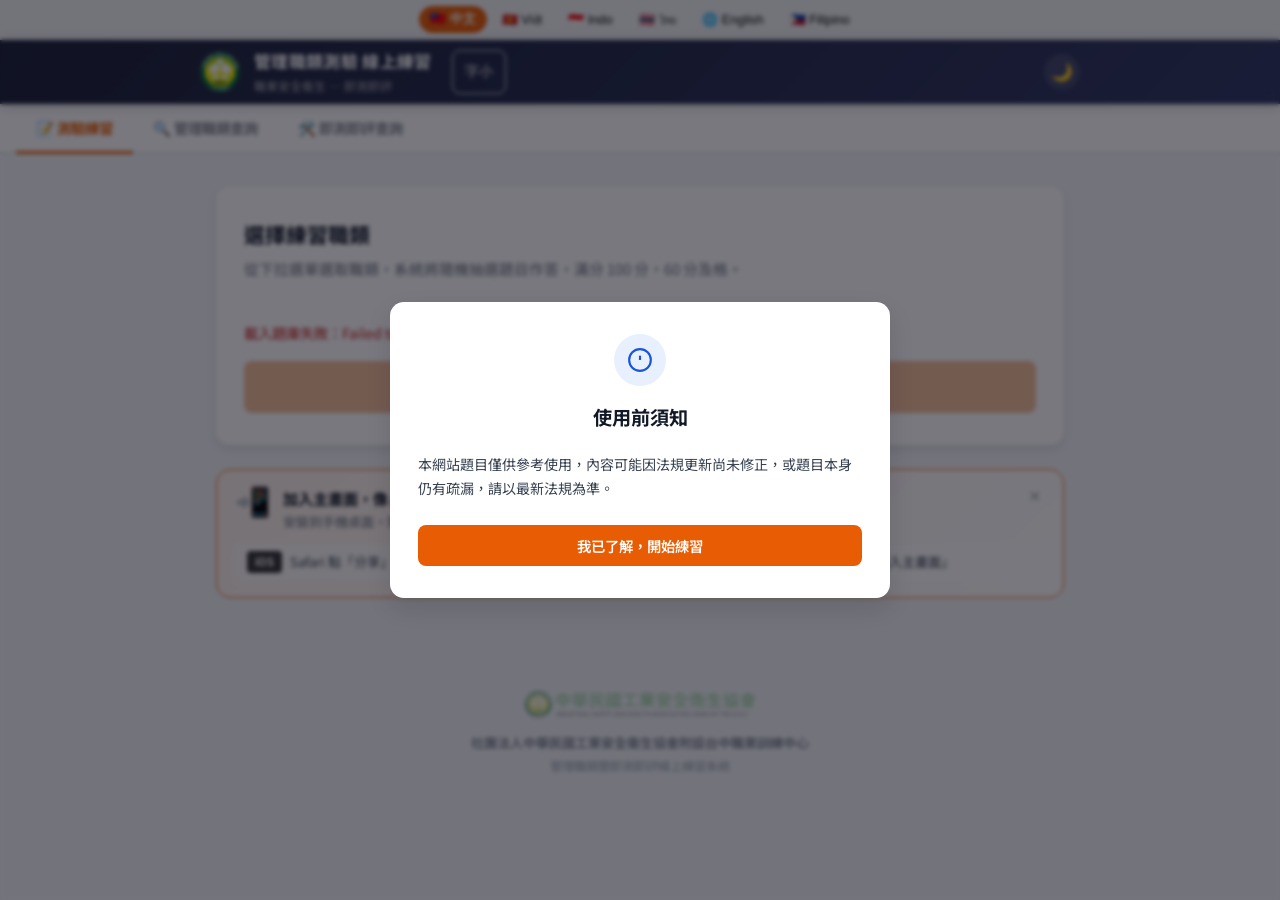
==== index.html @ 5018b112 "fix(前端): 放寬冷快取職類載入逾時" ====
<!DOCTYPE html>
<html lang="zh-TW">

<head>
  <meta charset="UTF-8" />
  <meta name="viewport" content="width=device-width, initial-scale=1.0" />
  <title>管理職類暨即測即評電腦化測驗 線上練習</title>
  <meta name="description" content="職業安全衛生管理職類測驗線上練習系統，隨機抽題80題即測即評。免費使用，歡迎一同維護題庫品質。" />
  <meta property="og:title" content="管理職類測驗 線上練習" />
  <meta property="og:description" content="職業安全衛生管理職類測驗系統，隨機80題即測即評，支援急速模式、錯題複習、離線作答。" />
  <meta property="og:type" content="website" />
  <link rel="preconnect" href="https://fonts.googleapis.com" />
  <link href="https://fonts.googleapis.com/css2?family=Noto+Sans+TC:wght@400;500;600;700&display=swap"
    rel="stylesheet" />
  <link rel="stylesheet" href="css/style.css?v=20260922c" />
  <link rel="manifest" href="manifest.json" />
  <meta name="theme-color" content="#1e293b" />
  <link rel="icon" type="image/png" sizes="192x192" href="icons/icon-192.png" />
  <link rel="apple-touch-icon" href="icons/icon-192.png" />
  <script>
    // 全站錯誤邊界：靜態載入失敗或 JS 例外時，顯示友善訊息而非空白頁
    window.addEventListener('error', function (ev) {
      if (ev.target && ev.target !== window) return; // 過濾單一資源載入錯誤
      if (document.getElementById('__global_err_banner')) return; // 避免重複
      var div = document.createElement('div');
      div.id = '__global_err_banner';
      div.style.cssText = 'position:fixed;bottom:16px;left:50%;transform:translateX(-50%);' +
        'background:#fef3c7;border:1px solid #fcd34d;color:#92400e;padding:10px 16px;' +
        'border-radius:8px;font-size:0.88rem;box-shadow:0 4px 12px rgba(0,0,0,0.1);z-index:99999;max-width:90vw';
      div.textContent = '⚠️ 系統發生錯誤，請重新整理頁面（Cmd+Shift+R）。';
      var close = document.createElement('button');
      close.textContent = '✕';
      close.style.cssText = 'margin-left:12px;background:transparent;border:0;color:#92400e;cursor:pointer;font-size:1.1rem';
      close.onclick = function () { div.remove(); };
      div.appendChild(close);
      document.body && document.body.appendChild(div);
    });
  </script>
</head>

<body>

  <!-- ===== 語言選擇列 ===== -->
  <div class="lang-bar">
    <button class="lang-btn active" data-lang="zh-TW" onclick="setLang('zh-TW')">🇹🇼 中文</button>
    <button class="lang-btn" data-lang="vi" onclick="setLang('vi')">🇻🇳 Việt</button>
    <button class="lang-btn" data-lang="id" onclick="setLang('id')">🇮🇩 Indo</button>
    <button class="lang-btn" data-lang="th" onclick="setLang('th')">🇹🇭 ไทย</button>
    <button class="lang-btn" data-lang="en" onclick="setLang('en')">🌐 English</button>
    <button class="lang-btn" data-lang="fil" onclick="setLang('fil')">🇵🇭 Filipino</button>
  </div>

  <!-- ===== 進站須知 Modal ===== -->
  <div class="modal-backdrop open" id="notice-modal" role="dialog" aria-modal="true" aria-labelledby="notice-title">
    <div class="modal notice-modal">
      <div class="notice-icon">
        <svg viewBox="0 0 24 24" fill="none" stroke="currentColor" stroke-width="2">
          <circle cx="12" cy="12" r="10" />
          <line x1="12" y1="8" x2="12" y2="12" />
          <line x1="12" y1="16" x2="12.01" y2="16" />
        </svg>
      </div>
      <h2 id="notice-title" data-i18n="notice.title">使用前須知</h2>
      <div class="notice-body">
        <p data-i18n="notice.p1">本網站題目僅供參考使用，內容可能因法規更新尚未修正，或題目本身仍有疏漏，請以最新法規為準。</p>
      </div>
      <button class="btn btn-primary btn-fullwidth" id="notice-confirm" onclick="closeNotice()" data-i18n="notice.btn">我已了解，開始練習</button>
    </div>
  </div>

  <!-- ===== 測驗前須知 Modal ===== -->
  <div class="modal-backdrop" id="preexam-modal" role="dialog" aria-modal="true" aria-labelledby="preexam-title">
    <div class="modal preexam-modal">
      <div class="notice-icon warning">
        <svg viewBox="0 0 24 24" fill="none" stroke="currentColor" stroke-width="2">
          <path d="M10.29 3.86L1.82 18a2 2 0 001.71 3h16.94a2 2 0 001.71-3L13.71 3.86a2 2 0 00-3.42 0z" />
          <line x1="12" y1="9" x2="12" y2="13" />
          <line x1="12" y1="17" x2="12.01" y2="17" />
        </svg>
      </div>
      <h2 id="preexam-title" data-i18n="notice.title">測驗前須知</h2>
      <div class="notice-body">
        <p data-i18n="notice.p1">本網站題目僅供參考使用，內容可能因法規更新尚未修正，或題目本身仍有疏漏，請以最新法規為準。</p>
      </div>
      <div class="modal-actions">
        <button class="btn btn-outline" onclick="closePreExam()" data-i18n="preexam.cancel">取消</button>
        <button class="btn btn-primary" id="preexam-start" onclick="confirmStartExam()" data-i18n="preexam.start">開始測驗</button>
      </div>
    </div>
  </div>

  <header class="site-header">
    <div class="inner">
      <div class="header-logo-wrap">
        <img src="images/logo-header.png" alt="中華民國工業安全衛生協會" class="header-logo-img" />
      </div>
      <div>
        <h1 data-i18n="site.header">管理職類測驗 線上練習</h1>
        <p class="header-sub" data-i18n="site.subtitle">職業安全衛生 — 即測即評</p>
      </div>
      <button class="fontsize-btn" onclick="cycleFontSize()" title="字體大小">A</button>
      <button class="theme-toggle" onclick="toggleTheme()" title="切換深色模式" data-i18n="theme.dark">🌙</button>
    </div>
  </header>

  <!-- 導覽 Tab -->
  <nav class="nav-tabs">
    <a href="index.html" class="nav-tab active" data-i18n="nav.exam">📝 測驗練習</a>
    <a href="query.html" class="nav-tab" data-i18n="nav.query">🔍 管理職類查詢</a>
    <a href="exam-query.html" class="nav-tab" data-i18n="nav.examQuery">🛠️ 即測即評查詢</a>
  </nav>

  <main class="container">
    <div class="selector-card">
      <div class="selector-header">
        <h2 data-i18n="select.heading">選擇練習職類</h2>
        <p data-i18n="select.desc">從下拉選單選取職類，系統將隨機抽選題目作答，滿分 100 分，60 分及格。</p>
      </div>

      <div class="select-wrap" id="select-wrap">
        <div class="loading-inline">
          <div class="spinner-sm"></div>
          <span data-i18n="select.loading">載入職類中…</span>
        </div>
      </div>

      <button class="btn btn-primary btn-start" id="btn-start" disabled onclick="requestStartExam()">
        <svg viewBox="0 0 24 24" fill="none" stroke="currentColor" stroke-width="2.5" width="18" height="18">
          <polygon points="5 3 19 12 5 21 5 3" />
        </svg>
        <span data-i18n="select.start">開始測驗</span>
      </button>
    </div>


    <!-- PWA 安裝提示 -->
    <div class="pwa-install-guide" id="pwa-guide">
      <div class="pwa-guide-header">
        <span class="pwa-guide-icon">📲</span>
        <div>
          <strong data-i18n="pwa.title">加入主畫面，像 App 一樣使用</strong>
          <p data-i18n="pwa.desc">安裝到手機桌面，隨時開啟練習，支援離線作答。</p>
        </div>
        <button class="pwa-guide-close" onclick="closePwaGuide()" aria-label="close">&times;</button>
      </div>
      <div class="pwa-guide-steps">
        <div class="pwa-step ios-step">
          <span class="pwa-step-badge">iOS</span>
          <span data-i18n="pwa.ios">Safari 點「分享」→「加入主畫面」</span>
        </div>
        <div class="pwa-step android-step">
          <span class="pwa-step-badge android">Android</span>
          <span data-i18n="pwa.android">Chrome 點「⋮ 選單」→「加入主畫面」</span>
        </div>
      </div>
    </div>

    <!-- 歷史成績 -->
    <div id="history-section"></div>
  </main>

  <footer class="site-footer">
    <img src="images/logo.png" alt="ISHA" class="footer-logo-img" />
    <div class="footer-org" data-i18n="footer.org">社團法人中華民國工業安全衛生協會附設台中職業訓練中心</div>
    <div data-i18n="footer.system">管理職類暨即測即評線上練習系統</div>
  </footer>

  <div class="toast" id="toast"></div>

  <script src="js/config.js?v=20260922c"></script>
  <script src="js/i18n.js?v=20260922c"></script>
  <script src="js/utils.js?v=20260922c"></script>
  <script src="js/app.js?v=20260922c"></script>
  <script>
    if ('serviceWorker' in navigator) {
      navigator.serviceWorker.register('sw.js').catch(function() {});
    }
    // PWA 提示：已安裝或已關閉就隱藏
    function closePwaGuide() {
      document.getElementById('pwa-guide').classList.add('hidden');
      localStorage.setItem('pwa_guide_closed', '1');
    }
    (function() {
      var isStandalone = window.matchMedia('(display-mode: standalone)').matches || window.navigator.standalone;
      var closed = localStorage.getItem('pwa_guide_closed');
      if (isStandalone || closed) {
        var el = document.getElementById('pwa-guide');
        if (el) el.classList.add('hidden');
      }
    })();
  </script>
</body>

</html>
---- css/style.css ----
/* ===== 語言選擇列 ===== */
.lang-bar {
  display: flex;
  flex-wrap: wrap;
  justify-content: center;
  gap: 4px;
  padding: 6px 8px;
  background: var(--gray-100, #f3f4f6);
  border-bottom: 1px solid var(--gray-200, #e5e7eb);
  position: sticky;
  top: 0;
  z-index: 100;
}
.lang-btn {
  border: 1px solid transparent;
  background: none;
  padding: 4px 10px;
  border-radius: 16px;
  font-size: 0.8rem;
  cursor: pointer;
  transition: all 0.2s;
  white-space: nowrap;
}
.lang-btn:hover {
  background: var(--gray-200, #e5e7eb);
}
.lang-btn.active {
  background: var(--primary, #e85d04);
  color: #fff;
  border-color: var(--primary, #e85d04);
  font-weight: 600;
}
@media (max-width: 600px) {
  .lang-btn { padding: 4px 7px; font-size: 0.75rem; }
  .lang-bar { gap: 3px; padding: 4px 6px; }
}

/* ===== PWA 安裝提示 ===== */
.pwa-install-guide {
  background: linear-gradient(135deg, var(--primary-light) 0%, #fff 100%);
  border: 1.5px solid var(--primary);
  border-radius: var(--radius);
  padding: 16px 18px;
  margin-bottom: 20px;
}
[data-theme="dark"] .pwa-install-guide {
  background: linear-gradient(135deg, rgba(232,93,4,0.12) 0%, var(--card-bg) 100%);
}
.pwa-guide-header {
  display: flex;
  align-items: flex-start;
  gap: 12px;
}
.pwa-guide-icon {
  font-size: 1.8rem;
  flex-shrink: 0;
  line-height: 1;
}
.pwa-guide-header strong {
  font-size: 0.95rem;
  color: var(--gray-900);
  display: block;
  margin-bottom: 2px;
}
.pwa-guide-header p {
  font-size: 0.82rem;
  color: var(--gray-500);
  margin: 0;
  line-height: 1.4;
}
.pwa-guide-close {
  background: none;
  border: none;
  font-size: 1.3rem;
  color: var(--gray-400);
  cursor: pointer;
  padding: 0 4px;
  margin-left: auto;
  flex-shrink: 0;
  line-height: 1;
}
.pwa-guide-close:hover { color: var(--gray-600); }
.pwa-guide-steps {
  display: flex;
  gap: 10px;
  margin-top: 12px;
  flex-wrap: wrap;
}
.pwa-step {
  display: flex;
  align-items: center;
  gap: 8px;
  font-size: 0.82rem;
  color: var(--gray-700);
  background: rgba(255,255,255,0.7);
  border-radius: 8px;
  padding: 8px 12px;
  flex: 1;
  min-width: 200px;
}
[data-theme="dark"] .pwa-step {
  background: rgba(255,255,255,0.06);
  color: var(--gray-300);
}
.pwa-step-badge {
  background: #333;
  color: #fff;
  font-size: 0.7rem;
  font-weight: 700;
  padding: 2px 8px;
  border-radius: 4px;
  flex-shrink: 0;
}
.pwa-step-badge.android {
  background: #3ddc84;
  color: #000;
}
.pwa-install-guide.hidden { display: none; }
@media (max-width: 600px) {
  .pwa-guide-steps { flex-direction: column; }
  .pwa-step { min-width: 0; }
}

/* ===== 成績配比列 ===== */
.stats-ratio {
  text-align: center;
  font-size: 0.82rem;
  color: var(--gray-500);
  margin: 4px 0 8px;
  padding: 6px 12px;
  background: var(--gray-50);
  border-radius: 8px;
}
[data-theme="dark"] .stats-ratio { background: rgba(255,255,255,0.05); }

/* ===== 字體大小調整 ===== */
.fontsize-btn {
  background: none;
  border: 1px solid var(--gray-300);
  border-radius: 8px;
  padding: 8px 12px;
  min-height: 44px;
  font-size: 0.85rem;
  cursor: pointer;
  color: var(--gray-600);
  margin-left: 6px;
  white-space: nowrap;
  display: inline-flex;
  align-items: center;
}
.fontsize-btn:hover { background: var(--gray-100); }
[data-theme="dark"] .fontsize-btn { border-color: var(--gray-600); color: var(--gray-400); }
[data-theme="dark"] .fontsize-btn:hover { background: var(--gray-700); }

[data-fontsize="large"] .q-text { font-size: 1.15rem !important; }
[data-fontsize="large"] .option-btn { font-size: 1.05rem !important; }
[data-fontsize="large"] .option-label { min-width: 30px; width: 30px; height: 30px; }

[data-fontsize="xlarge"] .q-text { font-size: 1.3rem !important; }
[data-fontsize="xlarge"] .option-btn { font-size: 1.18rem !important; }
[data-fontsize="xlarge"] .option-label { min-width: 34px; width: 34px; height: 34px; font-size: 0.9rem; }

/* ===== 模擬考模式 ===== */
.option-btn.mock-selected {
  border-color: var(--accent);
  background: var(--accent-light);
}
.option-btn.mock-selected .option-label {
  background: var(--accent);
  color: #fff;
}
[data-theme="dark"] .option-btn.mock-selected {
  border-color: var(--accent);
  background: rgba(26, 86, 219, 0.15);
}

/* ===== 導覽 Tab ===== */
.nav-tabs { display: flex; gap: 0; background: var(--card-bg, #fff); border-bottom: 2px solid var(--gray-200, #e5e7eb); padding: 0 16px; }
.nav-tab { padding: 12px 20px; font-size: 0.9rem; font-weight: 500; color: var(--gray-500, #6b7280); text-decoration: none; border-bottom: 3px solid transparent; margin-bottom: -2px; transition: all 0.2s; }
.nav-tab:hover { color: var(--gray-900, #111827); }
.nav-tab.active { color: var(--primary, #e85d04); border-bottom-color: var(--primary, #e85d04); font-weight: 700; }
@media (max-width: 600px) { .nav-tab { padding: 10px 14px; font-size: 0.82rem; } }

/* ===== CSS 變數 ===== */
:root {
  --primary: #e85d04;
  --primary-dark: #c44d03;
  --primary-light: #fff3ed;
  --accent: #1a56db;
  --accent-dark: #1240ab;
  --accent-light: #e8f0fe;
  --success: #057a55;
  --success-light: #def7ec;
  --danger: #c81e1e;
  --danger-light: #fde8e8;
  --warning: #9f580a;
  --warning-light: #feecdc;
  --gray-50: #f9fafb;
  --gray-100: #f3f4f6;
  --gray-200: #e5e7eb;
  --gray-300: #d1d5db;
  --gray-400: #9ca3af;
  --gray-500: #6b7280;
  --gray-700: #374151;
  --gray-800: #1f2937;
  --gray-900: #111827;
  --bg: #f4f6f9;
  --card-bg: #fff;
  --header-bg: linear-gradient(135deg, #1a1f36 0%, #2d3561 100%);
  --radius: 14px;
  --radius-sm: 8px;
  --shadow: 0 1px 3px rgba(0, 0, 0, .08), 0 1px 2px rgba(0, 0, 0, .05);
  --shadow-md: 0 4px 12px rgba(0, 0, 0, .10);
  --shadow-lg: 0 10px 24px rgba(0, 0, 0, .12);
}

/* ===== 深色模式 ===== */
[data-theme="dark"] {
  --primary: #f4845f;
  --primary-dark: #e85d04;
  --primary-light: rgba(244, 132, 95, .12);
  --accent: #60a5fa;
  --accent-dark: #3b82f6;
  --accent-light: rgba(96, 165, 250, .12);
  --success: #34d399;
  --success-light: rgba(52, 211, 153, .12);
  --danger: #f87171;
  --danger-light: rgba(248, 113, 113, .12);
  --warning: #fbbf24;
  --warning-light: rgba(251, 191, 36, .12);
  --gray-50: #1e1e2e;
  --gray-100: #252536;
  --gray-200: #333348;
  --gray-300: #44445a;
  --gray-400: #6b6b80;
  --gray-500: #9ca3af;
  --gray-700: #d1d5db;
  --gray-800: #e5e7eb;
  --gray-900: #f3f4f6;
  --bg: #13131e;
  --card-bg: #1e1e2e;
  --header-bg: linear-gradient(135deg, #0f0f1a 0%, #1a1a30 100%);
  --shadow: 0 1px 3px rgba(0, 0, 0, .3);
  --shadow-md: 0 4px 12px rgba(0, 0, 0, .4);
  --shadow-lg: 0 10px 24px rgba(0, 0, 0, .5);
}

/* ===== Reset ===== */
*,
*::before,
*::after {
  box-sizing: border-box;
  margin: 0;
  padding: 0;
}

body {
  font-family: 'Noto Sans TC', -apple-system, BlinkMacSystemFont, sans-serif;
  background: var(--bg);
  color: var(--gray-900);
  line-height: 1.6;
  min-height: 100vh;
  transition: background-color .25s, color .25s;
}

a {
  color: inherit;
  text-decoration: none;
}

/* ===== Header ===== */
.site-header {
  background: var(--header-bg);
  color: #fff;
  padding: 0 24px;
  box-shadow: 0 2px 12px rgba(0, 0, 0, .2);
  position: sticky;
  top: 0;
  z-index: 100;
}

.site-header .inner {
  max-width: 880px;
  margin: 0 auto;
  display: flex;
  align-items: center;
  gap: 14px;
  height: 64px;
}

.header-logo-wrap {
  flex-shrink: 0;
}

.header-logo-img {
  height: 40px;
  width: 40px;
  object-fit: contain;
  display: block;
  border-radius: 50%;
  transition: transform .2s;
}

.header-logo-img:hover {
  transform: scale(1.08);
}

.header-logo-svg {
  width: 22px;
  height: 22px;
  stroke: var(--primary);
}

.site-header h1 {
  font-size: 1.05rem;
  font-weight: 700;
  letter-spacing: .02em;
}

.header-sub {
  font-size: .75rem;
  opacity: .6;
  margin-top: 1px;
}

/* ===== Footer ===== */
.site-footer {
  text-align: center;
  padding: 24px 16px 32px;
  font-size: .78rem;
  color: var(--gray-400);
  line-height: 1.6;
}

.site-footer .footer-org {
  font-size: .82rem;
  color: var(--gray-500);
  font-weight: 500;
  margin-bottom: 4px;
}

.site-footer .footer-logo-img {
  height: 28px;
  width: auto;
  margin-bottom: 8px;
  opacity: .5;
  transition: opacity .2s;
}

.site-footer .footer-logo-img:hover {
  opacity: .8;
}

/* ===== Theme Toggle ===== */
.theme-toggle {
  margin-left: auto;
  background: rgba(255, 255, 255, .1);
  border: none;
  border-radius: 50%;
  width: 36px;
  height: 36px;
  font-size: 1.1rem;
  cursor: pointer;
  transition: all .2s;
  display: flex;
  align-items: center;
  justify-content: center;
  flex-shrink: 0;
}

.theme-toggle:hover {
  background: rgba(255, 255, 255, .2);
  transform: scale(1.1);
}

/* ===== Main container ===== */
.container {
  max-width: 880px;
  margin: 0 auto;
  padding: 32px 16px 48px;
}

/* ===== Selector card ===== */
.selector-card {
  background: var(--card-bg);
  border-radius: var(--radius);
  box-shadow: var(--shadow-md);
  padding: 32px 28px;
  margin-bottom: 24px;
}

.selector-header {
  margin-bottom: 24px;
}

.selector-header h2 {
  font-size: 1.3rem;
  font-weight: 700;
  color: var(--gray-900);
  margin-bottom: 6px;
}

.selector-header p {
  font-size: .92rem;
  color: var(--gray-500);
}

.selector-header p strong {
  color: var(--primary);
}

/* ===== Custom Select ===== */
.select-label {
  display: block;
  font-size: .85rem;
  font-weight: 600;
  color: var(--gray-700);
  margin-bottom: 8px;
}

.custom-select-wrap {
  position: relative;
  margin-bottom: 12px;
}

.custom-select-wrap select {
  width: 100%;
  appearance: none;
  -webkit-appearance: none;
  background: var(--gray-50);
  border: 1.5px solid var(--gray-200);
  border-radius: var(--radius-sm);
  padding: 16px 48px 16px 18px;
  font-size: 1.05rem;
  font-weight: 500;
  line-height: 1.4;
  min-height: 56px;
  font-family: inherit;
  color: var(--gray-900);
  cursor: pointer;
  outline: none;
  transition: border-color .15s, box-shadow .15s;
}

/* 手機端放更大，避免使用者點錯或看不清楚 */
@media (max-width: 640px) {
  .custom-select-wrap select {
    padding: 18px 52px 18px 18px;
    font-size: 1.1rem;
    min-height: 60px;
  }
}

.custom-select-wrap select:focus {
  border-color: var(--primary);
  box-shadow: 0 0 0 3px rgba(232, 93, 4, .12);
}

.custom-select-wrap select optgroup {
  font-weight: 700;
  color: var(--gray-700);
  background: var(--gray-100);
}

.custom-select-wrap select option {
  font-weight: 400;
  padding: 6px 12px;
}

.select-arrow {
  position: absolute;
  right: 16px;
  top: 50%;
  transform: translateY(-50%);
  width: 22px;
  height: 22px;
  stroke: var(--gray-500);
  pointer-events: none;
}

.cat-info {
  display: flex;
  align-items: center;
  gap: 8px;
  font-size: .875rem;
  color: var(--gray-500);
  background: var(--primary-light);
  border-radius: var(--radius-sm);
  padding: 9px 14px;
  margin-bottom: 16px;
  border: 1px solid rgba(232, 93, 4, .15);
}

.cat-info svg {
  stroke: var(--primary);
  flex-shrink: 0;
}

.cat-info strong {
  color: var(--primary);
}

/* ===== Mode Selector ===== */
.mode-select {
  margin-bottom: 16px;
}

.mode-options {
  display: flex;
  gap: 10px;
}

.mode-radio {
  flex: 1;
  display: flex;
  flex-direction: column;
  align-items: center;
  gap: 4px;
  padding: 14px 12px;
  border: 1.5px solid var(--gray-200);
  border-radius: var(--radius-sm);
  cursor: pointer;
  background: var(--gray-50);
  transition: all .15s;
  text-align: center;
}

.mode-radio input {
  display: none;
}

.mode-radio:hover {
  border-color: var(--primary);
}

.mode-radio.active {
  border-color: var(--primary);
  background: var(--primary-light);
  box-shadow: 0 0 0 2px rgba(232, 93, 4, .15);
}

.mode-icon {
  font-size: 1.4rem;
}

.mode-label {
  font-size: .88rem;
  font-weight: 700;
  color: var(--gray-900);
}

.mode-desc {
  font-size: .75rem;
  color: var(--gray-500);
}

/* ===== Resume Banner ===== */
.resume-banner {
  background: var(--accent-light);
  border: 1.5px solid var(--accent);
  border-radius: var(--radius);
  padding: 18px 24px;
  margin-bottom: 20px;
  display: flex;
  align-items: center;
  justify-content: space-between;
  gap: 16px;
  flex-wrap: wrap;
  animation: slideDown .3s ease;
}

@keyframes slideDown {
  from {
    opacity: 0;
    transform: translateY(-10px);
  }

  to {
    opacity: 1;
    transform: translateY(0);
  }
}

.resume-info {
  display: flex;
  flex-direction: column;
  gap: 2px;
}

.resume-info strong {
  font-size: .95rem;
  color: var(--accent);
}

.resume-info span {
  font-size: .82rem;
  color: var(--gray-500);
}

.resume-time {
  font-size: .75rem !important;
  color: var(--gray-400) !important;
}

.resume-actions {
  display: flex;
  gap: 8px;
  flex-shrink: 0;
}

.btn-sm {
  padding: 6px 14px;
  font-size: .82rem;
}

/* ===== Buttons ===== */
.btn {
  padding: 10px 22px;
  border-radius: var(--radius-sm);
  font-size: .9rem;
  font-weight: 600;
  cursor: pointer;
  border: none;
  transition: all .15s;
  font-family: inherit;
  display: inline-flex;
  align-items: center;
  gap: 8px;
}

.btn:disabled {
  opacity: .4;
  cursor: not-allowed;
}

.btn-primary {
  background: var(--primary);
  color: #fff;
}

.btn-primary:hover:not(:disabled) {
  background: var(--primary-dark);
  box-shadow: 0 4px 12px rgba(232, 93, 4, .3);
}

.btn-outline {
  background: var(--card-bg);
  border: 1.5px solid var(--gray-300);
  color: var(--gray-700);
}

.btn-outline:hover:not(:disabled) {
  border-color: var(--primary);
  color: var(--primary);
}

.btn-start {
  width: 100%;
  justify-content: center;
  padding: 14px;
  font-size: 1rem;
  border-radius: var(--radius-sm);
  letter-spacing: .03em;
}

.btn-fullwidth {
  width: 100%;
  justify-content: center;
}

/* ===== Info cards ===== */
.info-cards {
  display: grid;
  grid-template-columns: repeat(auto-fill, minmax(220px, 1fr));
  gap: 12px;
}

.info-card {
  background: var(--card-bg);
  border-radius: var(--radius-sm);
  padding: 16px 18px;
  display: flex;
  align-items: center;
  gap: 14px;
  box-shadow: var(--shadow);
  border: 1px solid var(--gray-200);
}

.info-icon {
  width: 38px;
  height: 38px;
  background: var(--primary-light);
  border-radius: 10px;
  display: flex;
  align-items: center;
  justify-content: center;
  flex-shrink: 0;
}

.info-icon svg {
  width: 20px;
  height: 20px;
  stroke: var(--primary);
}

.info-card strong {
  display: block;
  font-size: .88rem;
  font-weight: 700;
  color: var(--gray-900);
}

.info-card span {
  font-size: .78rem;
  color: var(--gray-500);
}

/* ===== Loading ===== */
.loading-inline {
  display: flex;
  align-items: center;
  gap: 10px;
  color: var(--gray-500);
  font-size: .9rem;
  padding: 12px 0;
}

.spinner-sm {
  width: 18px;
  height: 18px;
  border: 2.5px solid var(--gray-200);
  border-top-color: var(--primary);
  border-radius: 50%;
  animation: spin .7s linear infinite;
}

.loading {
  text-align: center;
  padding: 80px 16px;
  color: var(--gray-500);
}

.spinner {
  width: 40px;
  height: 40px;
  border: 4px solid var(--gray-200);
  border-top-color: var(--primary);
  border-radius: 50%;
  animation: spin .8s linear infinite;
  margin: 0 auto 16px;
}

@keyframes spin {
  to {
    transform: rotate(360deg);
  }
}

.error-msg {
  color: var(--danger);
  padding: 16px 0;
  font-size: .9rem;
  line-height: 1.7;
}

/* ===== Modal（須知 + 反饋） ===== */
.modal-backdrop {
  display: none;
  position: fixed;
  inset: 0;
  background: rgba(10, 10, 20, .55);
  z-index: 200;
  align-items: center;
  justify-content: center;
  padding: 16px;
  backdrop-filter: blur(2px);
}

.modal-backdrop.open {
  display: flex;
}

.modal {
  background: var(--card-bg);
  border-radius: var(--radius);
  box-shadow: var(--shadow-lg);
  padding: 32px 28px;
  width: 100%;
  max-width: 480px;
  animation: modal-in .22s ease;
}

@keyframes modal-in {
  from {
    opacity: 0;
    transform: translateY(20px) scale(.97);
  }

  to {
    opacity: 1;
    transform: translateY(0) scale(1);
  }
}

/* 須知 Modal 特有 */
.notice-modal,
.preexam-modal {
  max-width: 500px;
}

.notice-icon {
  width: 52px;
  height: 52px;
  background: var(--accent-light);
  border-radius: 50%;
  display: flex;
  align-items: center;
  justify-content: center;
  margin: 0 auto 16px;
}

.notice-icon svg {
  width: 26px;
  height: 26px;
  stroke: var(--accent);
}

.notice-icon.warning {
  background: var(--warning-light);
}

.notice-icon.warning svg {
  stroke: var(--warning);
}

.notice-modal h2,
.preexam-modal h2 {
  font-size: 1.2rem;
  font-weight: 700;
  text-align: center;
  margin-bottom: 20px;
}

.notice-body {
  display: flex;
  flex-direction: column;
  gap: 10px;
  margin-bottom: 24px;
  font-size: .88rem;
  color: var(--gray-700);
  line-height: 1.7;
  max-height: 50vh;
  overflow-y: auto;
  padding-right: 4px;
}

.notice-body p strong {
  color: var(--gray-900);
}

/* 反饋 Modal */
.modal h3 {
  font-size: 1.05rem;
  font-weight: 700;
  margin-bottom: 16px;
}

.modal label {
  display: block;
  font-size: .88rem;
  font-weight: 600;
  margin-bottom: 6px;
  color: var(--gray-700);
}

.modal select,
.modal textarea {
  width: 100%;
  border: 1.5px solid var(--gray-300);
  border-radius: var(--radius-sm);
  padding: 9px 12px;
  font-size: .9rem;
  font-family: inherit;
  margin-bottom: 14px;
  outline: none;
  transition: border-color .15s;
  appearance: none;
  background: var(--gray-50);
  color: var(--gray-900);
}

.modal select:focus,
.modal textarea:focus {
  border-color: var(--primary);
}

.modal textarea {
  resize: vertical;
  min-height: 80px;
}

.modal-actions {
  display: flex;
  gap: 10px;
  justify-content: flex-end;
}

/* ===== Exam header ===== */
.exam-header {
  background: var(--card-bg);
  border-bottom: 1px solid var(--gray-200);
  padding: 10px 16px;
  position: sticky;
  top: 64px;
  z-index: 90;
  box-shadow: var(--shadow);
}

.exam-header .inner {
  max-width: 880px;
  margin: 0 auto;
  display: flex;
  align-items: center;
  gap: 12px;
  flex-wrap: wrap;
}

.exam-meta {
  display: flex;
  gap: 16px;
  align-items: center;
  font-size: .85rem;
  color: var(--gray-500);
}

.exam-meta strong {
  color: var(--gray-900);
}

.progress-bar-wrap {
  flex: 1;
  min-width: 120px;
  background: var(--gray-200);
  border-radius: 99px;
  height: 6px;
  overflow: hidden;
}

.progress-bar-fill {
  height: 100%;
  background: linear-gradient(90deg, var(--primary), #f4a261);
  border-radius: 99px;
  transition: width .3s ease;
}

.btn-end-early {
  margin-left: auto;
  background: none;
  border: 1.5px solid var(--danger);
  color: var(--danger);
  border-radius: var(--radius-sm);
  padding: 5px 12px;
  font-size: .82rem;
  cursor: pointer;
  transition: all .2s;
  white-space: nowrap;
  font-family: inherit;
}

.btn-end-early:hover {
  background: var(--danger);
  color: #fff;
}

/* ===== 題目導覽列 ===== */
.q-nav-wrap {
  background: var(--card-bg);
  border-bottom: 1px solid var(--gray-200);
  position: sticky;
  top: 108px;
  z-index: 85;
}

.q-nav {
  max-width: 880px;
  margin: 0 auto;
  padding: 10px 16px;
  display: flex;
  flex-wrap: wrap;
  gap: 4px;
}

.q-nav-toggle {
  display: none;
  width: 100%;
  padding: 6px 16px;
  background: var(--card-bg);
  border: none;
  border-top: 1px solid var(--gray-200);
  color: var(--gray-500);
  font-size: .75rem;
  font-family: inherit;
  cursor: pointer;
  text-align: center;
  transition: color .15s;
}

.q-nav-toggle:hover {
  color: var(--primary);
}

.nav-dot {
  width: 28px;
  height: 28px;
  border-radius: 50%;
  border: 1.5px solid var(--gray-300);
  background: var(--gray-50);
  color: var(--gray-500);
  font-size: .68rem;
  font-weight: 600;
  cursor: pointer;
  transition: all .15s;
  display: inline-flex;
  align-items: center;
  justify-content: center;
  font-family: inherit;
  padding: 0;
  position: relative;
}

.nav-dot:hover {
  border-color: var(--primary);
  color: var(--primary);
  transform: scale(1.1);
}

.nav-dot.active {
  border-color: var(--primary);
  background: var(--primary);
  color: #fff;
  box-shadow: 0 0 0 3px rgba(232, 93, 4, .2);
}

.nav-dot.answered {
  border-color: var(--success);
  background: var(--success-light);
  color: var(--success);
}

.nav-dot.hinted {
  border-color: var(--warning);
  background: var(--warning-light);
  color: var(--warning);
}

.nav-dot.bookmarked::after {
  content: "★";
  position: absolute;
  top: -4px;
  right: -4px;
  font-size: .55rem;
  color: #f59e0b;
  text-shadow: 0 0 2px rgba(0, 0, 0, .3);
}

.nav-dot.active.answered,
.nav-dot.active.hinted {
  background: var(--primary);
  color: #fff;
  border-color: var(--primary);
}

/* ===== 題目卡片 ===== */
.question-wrap {
  max-width: 720px;
  margin: 28px auto;
  padding: 0 16px;
}

.question-card {
  background: var(--card-bg);
  border-radius: var(--radius);
  box-shadow: var(--shadow-md);
  padding: 28px 28px 20px;
  margin-bottom: 16px;
}

.q-top-row {
  display: flex;
  justify-content: space-between;
  align-items: center;
  margin-bottom: 10px;
}

.q-number {
  font-size: .8rem;
  font-weight: 600;
  color: var(--primary);
  text-transform: uppercase;
  letter-spacing: .05em;
}

.btn-bookmark {
  background: none;
  border: none;
  font-size: 1.3rem;
  cursor: pointer;
  color: var(--gray-300);
  transition: all .2s;
  padding: 2px 6px;
  line-height: 1;
}

.btn-bookmark:hover,
.btn-bookmark.active {
  color: #f59e0b;
  transform: scale(1.2);
}

.q-text {
  font-size: 1.05rem;
  font-weight: 500;
  line-height: 1.7;
  margin-bottom: 20px;
}

/* 題目圖片 */
.q-image {
  text-align: center;
  margin: -8px 0 16px;
}
.q-image img {
  max-width: 100%;
  max-height: 300px;
  border: 1px solid #ddd;
  border-radius: 8px;
  cursor: zoom-in;
  background: #fff;
  padding: 4px;
}

/* 圖片放大 Modal */
.image-modal {
  display: none;
  position: fixed;
  inset: 0;
  z-index: 9999;
  background: rgba(0,0,0,0.85);
  align-items: center;
  justify-content: center;
  flex-direction: column;
  cursor: pointer;
}
.image-modal.show {
  display: flex;
}
.image-modal img {
  max-width: 90vw;
  max-height: 85vh;
  border-radius: 8px;
  background: #fff;
  padding: 8px;
}
.image-modal-hint {
  color: rgba(255,255,255,0.6);
  font-size: 0.85rem;
  margin-top: 12px;
}

/* 選項圖片 */
.option-btn.has-image {
  align-items: center;
  padding: 8px 12px;
}
.option-image {
  max-width: 160px;
  max-height: 120px;
  border-radius: 4px;
  background: #fff;
}

/* 選項 */
.options-list {
  display: flex;
  flex-direction: column;
  gap: 10px;
}

.option-btn {
  display: flex;
  align-items: flex-start;
  gap: 12px;
  padding: 13px 16px;
  border: 1.5px solid var(--gray-200);
  border-radius: var(--radius-sm);
  background: var(--gray-50);
  cursor: pointer;
  text-align: left;
  font-size: .95rem;
  line-height: 1.5;
  transition: all .15s;
  width: 100%;
  font-family: inherit;
  color: var(--gray-900);
}

.option-btn:hover:not(:disabled) {
  border-color: var(--primary);
  background: var(--primary-light);
}

.option-label {
  display: inline-flex;
  align-items: center;
  justify-content: center;
  width: 24px;
  height: 24px;
  background: var(--gray-200);
  border-radius: 50%;
  font-size: .8rem;
  font-weight: 700;
  flex-shrink: 0;
  margin-top: 1px;
  transition: all .15s;
}

.option-btn:hover:not(:disabled) .option-label {
  background: var(--primary);
  color: #fff;
}

.option-btn.selected {
  border-color: var(--primary);
  background: var(--primary-light);
}

.option-btn.selected .option-label {
  background: var(--primary);
  color: #fff;
}

.option-btn.correct {
  border-color: var(--success);
  background: var(--success-light);
}

.option-btn.correct .option-label {
  background: var(--success);
  color: #fff;
}

.option-btn.wrong {
  border-color: var(--danger);
  background: var(--danger-light);
}

.option-btn.wrong .option-label {
  background: var(--danger);
  color: #fff;
}

.option-btn.hint {
  border-color: var(--warning);
  background: var(--warning-light);
}

.option-btn.hint .option-label {
  background: var(--warning);
  color: #fff;
}

.option-btn:disabled {
  cursor: default;
  opacity: .85;
}

/* 提示文字 */
.answer-hint {
  margin-top: 10px;
  font-size: .85rem;
  padding: 8px 12px;
  border-radius: var(--radius-sm);
  display: none;
}

.answer-hint.show {
  display: block;
}

.answer-hint.correct {
  background: var(--success-light);
  color: var(--success);
}

.answer-hint.wrong {
  background: var(--danger-light);
  color: var(--danger);
}

.answer-hint.hint-only {
  background: var(--warning-light);
  color: var(--warning);
}

/* 操作列 */
.action-row {
  display: flex;
  gap: 10px;
  flex-wrap: wrap;
  align-items: center;
  padding: 0 16px;
  max-width: 720px;
  margin: 0 auto 40px;
}

.btn-hint {
  background: var(--card-bg);
  border: 1.5px solid var(--warning);
  color: var(--warning);
}

.btn-hint:hover:not(:disabled) {
  background: var(--warning-light);
}

.btn-feedback {
  background: var(--card-bg);
  border: 1.5px solid var(--gray-300);
  color: var(--gray-500);
  font-size: .82rem;
  margin-left: auto;
}

.btn-feedback:hover {
  color: var(--primary);
  border-color: var(--primary);
}

/* ===== 成績頁 ===== */
.result-card {
  background: var(--card-bg);
  border-radius: var(--radius);
  box-shadow: var(--shadow-lg);
  padding: 36px 28px;
  max-width: 680px;
  margin: 0 auto 28px;
  text-align: center;
}

.score-circle {
  width: 140px;
  height: 140px;
  border-radius: 50%;
  display: flex;
  flex-direction: column;
  align-items: center;
  justify-content: center;
  margin: 0 auto 20px;
  font-weight: 700;
}

.score-circle.pass {
  background: var(--success-light);
  color: var(--success);
  border: 4px solid var(--success);
}

.score-circle.fail {
  background: var(--danger-light);
  color: var(--danger);
  border: 4px solid var(--danger);
}

.score-num {
  font-size: 2.4rem;
  line-height: 1;
}

.score-label {
  font-size: .75rem;
  margin-top: 2px;
}

.pass-badge {
  display: inline-block;
  padding: 4px 14px;
  border-radius: 99px;
  font-size: .85rem;
  font-weight: 700;
  margin-bottom: 16px;
}

.pass-badge.pass {
  background: var(--success-light);
  color: var(--success);
}

.pass-badge.fail {
  background: var(--danger-light);
  color: var(--danger);
}

.stats-row {
  display: flex;
  justify-content: center;
  gap: 28px;
  font-size: .9rem;
  color: var(--gray-500);
  margin-bottom: 24px;
  flex-wrap: wrap;
}

.stats-row span strong {
  color: var(--gray-900);
}

.result-actions {
  display: flex;
  gap: 12px;
  justify-content: center;
  flex-wrap: wrap;
}

/* 錯題列表 */
.wrong-list {
  max-width: 720px;
  margin: 0 auto;
  padding: 0 16px;
}

.wrong-list h2 {
  font-size: 1.1rem;
  font-weight: 700;
  margin-bottom: 16px;
}

.wrong-item {
  background: var(--card-bg);
  border-radius: var(--radius-sm);
  border: 1.5px solid var(--danger-light);
  padding: 16px 18px;
  margin-bottom: 12px;
}

.wrong-item .wi-num {
  font-size: .8rem;
  color: var(--danger);
  font-weight: 700;
  margin-bottom: 6px;
}

.wrong-item .wi-q {
  font-size: .95rem;
  margin-bottom: 10px;
  line-height: 1.6;
}

.wrong-item .wi-meta {
  font-size: .82rem;
  display: flex;
  gap: 16px;
  flex-wrap: wrap;
}

.wi-your {
  color: var(--danger);
}

.wi-correct {
  color: var(--success);
}

.wi-hinted {
  color: var(--warning);
  font-style: italic;
}

/* ===== Toast ===== */
.toast {
  position: fixed;
  bottom: 24px;
  left: 50%;
  transform: translateX(-50%) translateY(80px);
  background: var(--gray-800);
  color: #fff;
  padding: 10px 20px;
  border-radius: var(--radius-sm);
  font-size: .9rem;
  z-index: 300;
  transition: transform .3s ease;
  pointer-events: none;
  white-space: nowrap;
}

[data-theme="dark"] .toast {
  background: var(--gray-100);
  color: var(--gray-900);
}

.toast.show {
  transform: translateX(-50%) translateY(0);
}

/* ===== Timer ===== */
.timer {
  display: inline-flex;
  align-items: center;
  gap: 5px;
  background: var(--gray-800);
  color: #fff;
  padding: 4px 10px;
  border-radius: var(--radius-sm);
  font-size: .82rem;
  font-weight: 600;
  font-variant-numeric: tabular-nums;
}

[data-theme="dark"] .timer {
  background: var(--gray-300);
}

.timer-warn {
  background: var(--danger) !important;
  animation: timer-pulse 1s ease-in-out infinite;
}

@keyframes timer-pulse {

  0%,
  100% {
    opacity: 1;
  }

  50% {
    opacity: .7;
  }
}

/* ===== No-Score Badge ===== */
.no-score-badge {
  background: var(--warning-light);
  color: var(--warning);
  font-size: .8rem;
  font-weight: 600;
  padding: 4px 12px;
  border-radius: var(--radius-sm);
  margin-bottom: 8px;
  display: inline-block;
}

/* ===== Review Button ===== */
.btn-review {
  background: var(--accent);
  color: #fff;
  border: none;
}

.btn-review:hover {
  background: var(--accent-dark);
}

/* ===== History Card ===== */
.history-card {
  background: var(--card-bg);
  border-radius: var(--radius);
  padding: 24px;
  box-shadow: var(--shadow);
  margin-top: 20px;
}

.history-card h2 {
  font-size: 1rem;
  font-weight: 700;
  color: var(--gray-900);
  margin-bottom: 14px;
}

.history-list {
  display: flex;
  flex-direction: column;
  gap: 8px;
}

.history-item {
  display: grid;
  grid-template-columns: 1fr auto auto auto;
  align-items: center;
  gap: 12px;
  padding: 10px 14px;
  background: var(--gray-50);
  border-radius: var(--radius-sm);
  font-size: .85rem;
  border: 1px solid var(--gray-200);
  transition: all .15s;
}

.history-item.latest {
  background: var(--primary-light);
  border-color: rgba(232, 93, 4, .2);
}

.hi-cat {
  font-weight: 600;
  color: var(--gray-900);
}

.hi-badge {
  display: inline-block;
  background: var(--primary);
  color: #fff;
  font-size: .7rem;
  padding: 1px 6px;
  border-radius: 99px;
  margin-left: 6px;
  vertical-align: middle;
}

.hi-badge.speed {
  background: var(--accent);
}

.hi-score {
  font-weight: 700;
  font-size: .9rem;
}

.hi-score.pass {
  color: var(--success);
}

.hi-score.fail {
  color: var(--danger);
}

.hi-detail {
  color: var(--gray-500);
  font-size: .8rem;
}

.hi-date {
  color: var(--gray-400);
  font-size: .78rem;
}

/* ===== RWD ===== */
@media (max-width: 600px) {
  .selector-card {
    padding: 24px 18px;
  }

  .info-cards {
    grid-template-columns: 1fr;
  }

  .question-card {
    padding: 16px 12px 14px;
  }

  /* 手機端題目文字優化 */
  .q-text {
    font-size: 0.95rem;
    line-height: 1.8;
    word-break: break-word;
  }

  /* 手機端選項優化 */
  .option-btn {
    padding: 11px 10px;
    font-size: 0.88rem;
    line-height: 1.6;
    gap: 8px;
  }
  .option-label {
    min-width: 26px;
    width: 26px;
    height: 26px;
    font-size: 0.78rem;
    flex-shrink: 0;
  }
  .options-list {
    gap: 8px;
  }

  .q-image img {
    max-height: 200px;
  }

  .action-row {
    gap: 6px;
    flex-wrap: wrap;
    justify-content: center;
  }

  .btn {
    padding: 9px 12px;
    font-size: .82rem;
  }

  /* 題號列壓縮 */
  .q-top-row {
    font-size: 0.82rem;
  }
  .q-number {
    font-size: 0.82rem;
  }

  /* 考試 header 壓縮 */
  .exam-header {
    padding: 6px 10px;
  }
  .exam-meta {
    font-size: 0.78rem;
    gap: 8px;
  }
  .btn-end-early {
    font-size: 0.75rem;
    padding: 4px 10px;
  }

  .score-circle {
    width: 110px;
    height: 110px;
  }

  .score-num {
    font-size: 2rem;
  }

  .modal {
    padding: 24px 18px;
  }

  .history-item {
    grid-template-columns: 1fr auto;
    gap: 6px;
  }

  .hi-detail,
  .hi-date {
    grid-column: 1 / -1;
  }

  .mode-options {
    flex-direction: column;
  }

  .q-nav-wrap {
    top: 100px;
  }

  .q-nav {
    gap: 3px;
    max-height: 30px;
    overflow: hidden;
    transition: max-height .25s ease;
  }

  .q-nav.expanded {
    max-height: 600px;
  }

  .q-nav-toggle {
    display: block;
  }

  .nav-dot {
    width: 24px;
    height: 24px;
    font-size: .6rem;
  }

  .resume-banner {
    flex-direction: column;
    align-items: flex-start;
    padding: 14px 18px;
  }
}

@media (prefers-reduced-motion: reduce) {

  *,
  *::before,
  *::after {
    animation-duration: .01ms !important;
    transition-duration: .01ms !important;
  }
}
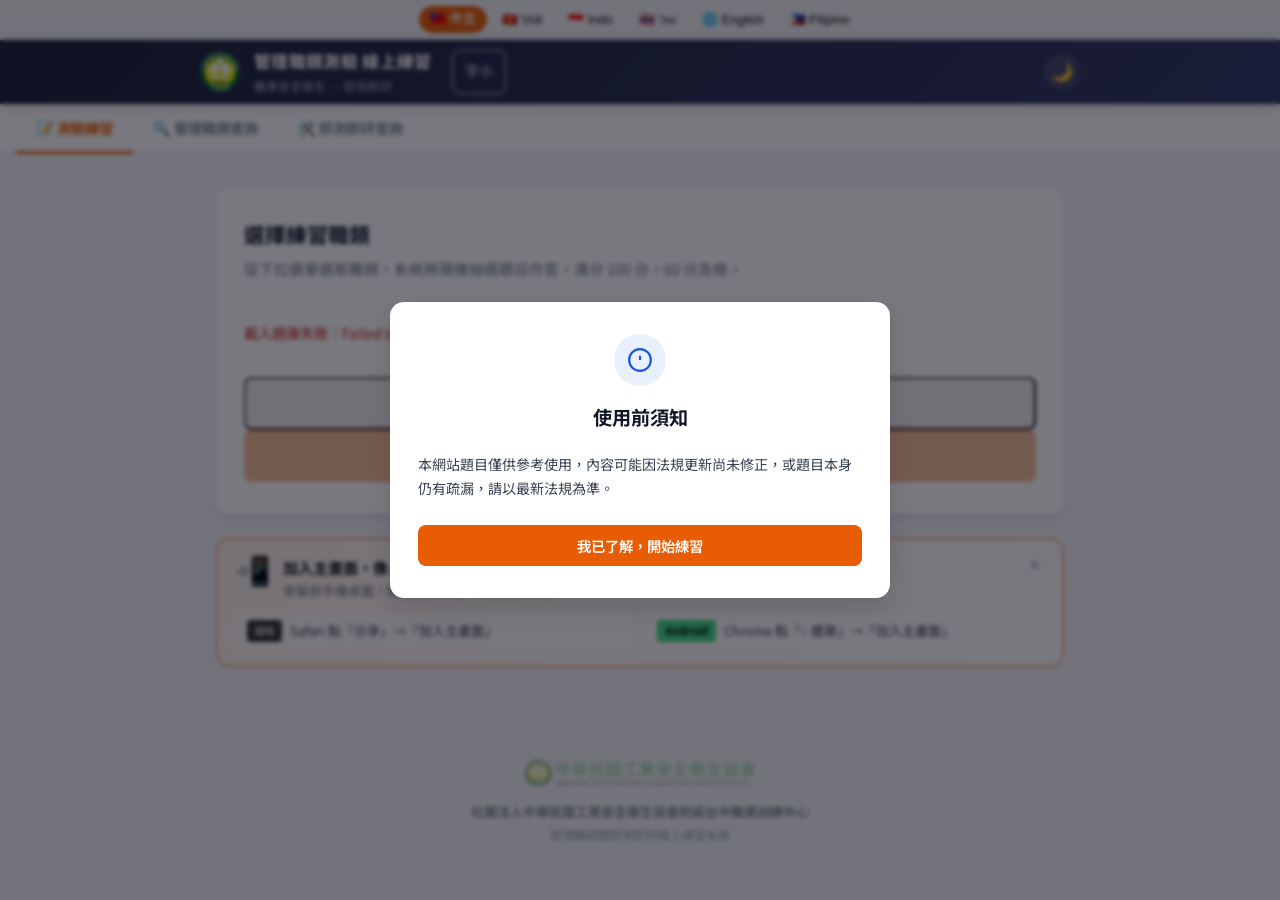
==== commit efbad62a: "fix(前端): 修復載題限流與新增校驗靜態備援" ====
--- a/index.html
+++ b/index.html
@@ -12,7 +12,7 @@
   <link rel="preconnect" href="https://fonts.googleapis.com" />
   <link href="https://fonts.googleapis.com/css2?family=Noto+Sans+TC:wght@400;500;600;700&display=swap"
     rel="stylesheet" />
-  <link rel="stylesheet" href="css/style.css?v=20260922c" />
+  <link rel="stylesheet" href="css/style.css?v=20260930a" />
   <link rel="manifest" href="manifest.json" />
   <meta name="theme-color" content="#1e293b" />
   <link rel="icon" type="image/png" sizes="192x192" href="icons/icon-192.png" />
@@ -167,10 +167,11 @@
 
   <div class="toast" id="toast"></div>
 
-  <script src="js/config.js?v=20260922c"></script>
-  <script src="js/i18n.js?v=20260922c"></script>
-  <script src="js/utils.js?v=20260922c"></script>
-  <script src="js/app.js?v=20260922c"></script>
+  <script src="js/config.js?v=20260930a"></script>
+  <script src="js/i18n.js?v=20260930a"></script>
+  <script src="js/utils.js?v=20260930a"></script>
+  <script src="js/data-loader.js?v=20260930a"></script>
+  <script src="js/app.js?v=20260930a"></script>
   <script>
     if ('serviceWorker' in navigator) {
       navigator.serviceWorker.register('sw.js').catch(function() {});
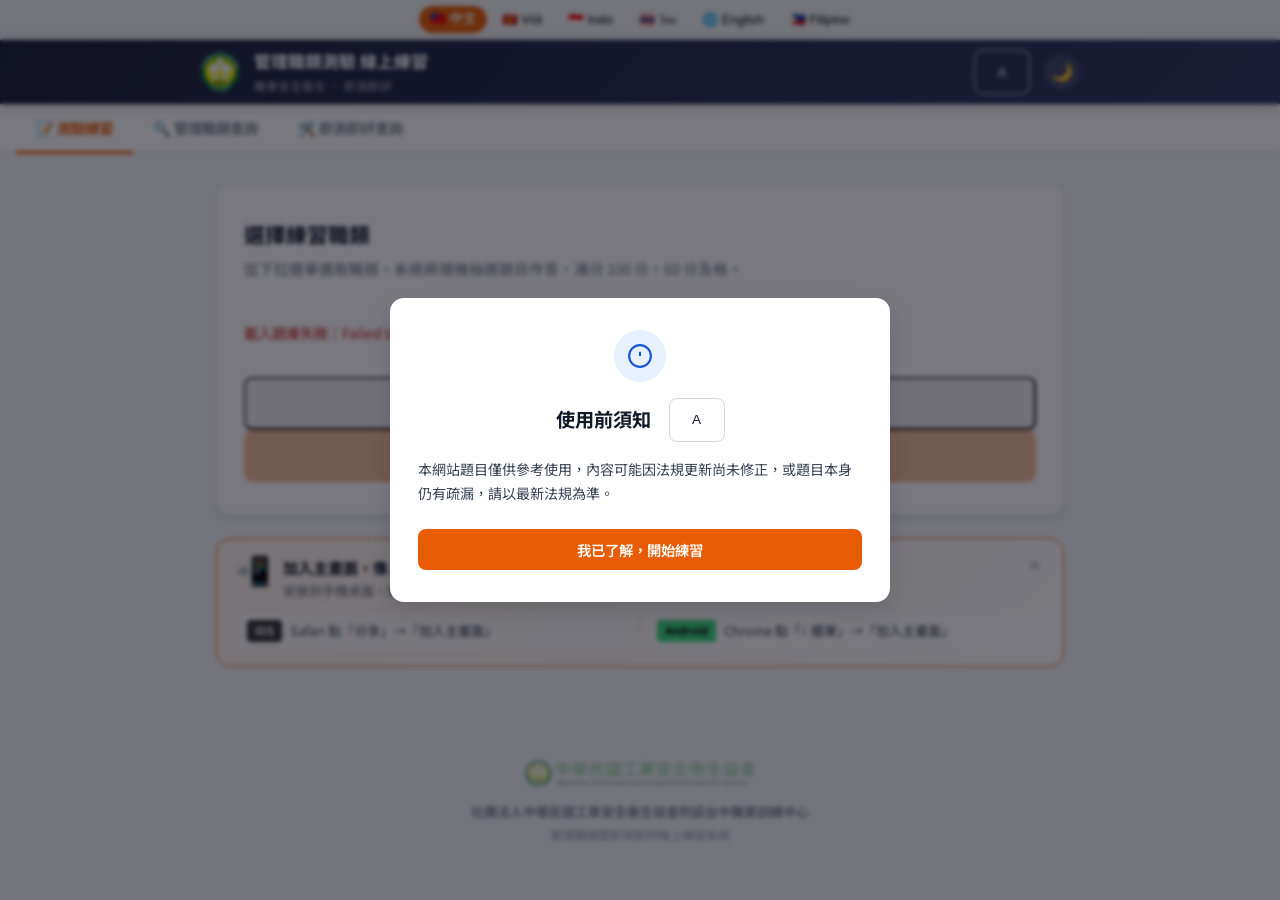
==== commit 558e6fd2: "fix(前端): 改善字體調整與存檔返回及PWA更新體驗" ====
--- a/index.html
+++ b/index.html
@@ -12,7 +12,7 @@
   <link rel="preconnect" href="https://fonts.googleapis.com" />
   <link href="https://fonts.googleapis.com/css2?family=Noto+Sans+TC:wght@400;500;600;700&display=swap"
     rel="stylesheet" />
-  <link rel="stylesheet" href="css/style.css?v=20260930a" />
+  <link rel="stylesheet" href="css/style.css?v=20261010a" />
   <link rel="manifest" href="manifest.json" />
   <meta name="theme-color" content="#1e293b" />
   <link rel="icon" type="image/png" sizes="192x192" href="icons/icon-192.png" />
@@ -60,7 +60,10 @@
           <line x1="12" y1="16" x2="12.01" y2="16" />
         </svg>
       </div>
-      <h2 id="notice-title" data-i18n="notice.title">使用前須知</h2>
+      <div class="notice-heading">
+        <h2 id="notice-title" data-i18n="notice.title">使用前須知</h2>
+        <button class="fontsize-btn" onclick="cycleFontSize()" title="字體大小">A</button>
+      </div>
       <div class="notice-body">
         <p data-i18n="notice.p1">本網站題目僅供參考使用，內容可能因法規更新尚未修正，或題目本身仍有疏漏，請以最新法規為準。</p>
       </div>
@@ -157,6 +160,11 @@
 
     <!-- 歷史成績 -->
     <div id="history-section"></div>
+
+    <section class="major-updates" id="major-updates" aria-labelledby="major-updates-title" hidden>
+      <h2 id="major-updates-title" data-i18n="updates.title">題庫重大更新</h2>
+      <div id="major-updates-list"></div>
+    </section>
   </main>
 
   <footer class="site-footer">
@@ -167,15 +175,12 @@
 
   <div class="toast" id="toast"></div>
 
-  <script src="js/config.js?v=20260930a"></script>
-  <script src="js/i18n.js?v=20260930a"></script>
-  <script src="js/utils.js?v=20260930a"></script>
-  <script src="js/data-loader.js?v=20260930a"></script>
-  <script src="js/app.js?v=20260930a"></script>
+  <script src="js/config.js?v=20261010a"></script>
+  <script src="js/i18n.js?v=20261010a"></script>
+  <script src="js/utils.js?v=20261010a"></script>
+  <script src="js/data-loader.js?v=20261010a"></script>
+  <script src="js/app.js?v=20261010a"></script>
   <script>
-    if ('serviceWorker' in navigator) {
-      navigator.serviceWorker.register('sw.js').catch(function() {});
-    }
     // PWA 提示：已安裝或已關閉就隱藏
     function closePwaGuide() {
       document.getElementById('pwa-guide').classList.add('hidden');
--- a/css/style.css
+++ b/css/style.css
@@ -140,6 +140,8 @@
   border-radius: 8px;
   padding: 8px 12px;
   min-height: 44px;
+  width: 56px;
+  flex-shrink: 0;
   font-size: 0.85rem;
   cursor: pointer;
   color: var(--gray-600);
@@ -147,18 +149,15 @@
   white-space: nowrap;
   display: inline-flex;
   align-items: center;
+  justify-content: center;
 }
 .fontsize-btn:hover { background: var(--gray-100); }
 [data-theme="dark"] .fontsize-btn { border-color: var(--gray-600); color: var(--gray-400); }
 [data-theme="dark"] .fontsize-btn:hover { background: var(--gray-700); }
 
-[data-fontsize="large"] .q-text { font-size: 1.15rem !important; }
-[data-fontsize="large"] .option-btn { font-size: 1.05rem !important; }
-[data-fontsize="large"] .option-label { min-width: 30px; width: 30px; height: 30px; }
-
-[data-fontsize="xlarge"] .q-text { font-size: 1.3rem !important; }
-[data-fontsize="xlarge"] .option-btn { font-size: 1.18rem !important; }
-[data-fontsize="xlarge"] .option-label { min-width: 34px; width: 34px; height: 34px; font-size: 0.9rem; }
+html[data-fontsize="normal"] { font-size: 100%; }
+html[data-fontsize="large"] { font-size: 112.5%; }
+html[data-fontsize="xlarge"] { font-size: 125%; }
 
 /* ===== 模擬考模式 ===== */
 .option-btn.mock-selected {
@@ -275,7 +274,7 @@
   padding: 0 24px;
   box-shadow: 0 2px 12px rgba(0, 0, 0, .2);
   position: sticky;
-  top: 0;
+  top: var(--lang-bar-height, 0px);
   z-index: 100;
 }
 
@@ -285,7 +284,15 @@
   display: flex;
   align-items: center;
   gap: 14px;
-  height: 64px;
+  min-height: 64px;
+  padding: 8px 0;
+  flex-wrap: wrap;
+}
+
+.site-header .inner > div:not(.header-logo-wrap) {
+  flex: 1;
+  min-width: 0;
+  overflow-wrap: anywhere;
 }
 
 .header-logo-wrap {
@@ -314,7 +321,7 @@
 .site-header h1 {
   font-size: 1.05rem;
   font-weight: 700;
-  letter-spacing: .02em;
+  letter-spacing: 0;
 }
 
 .header-sub {
@@ -787,6 +794,8 @@
   padding: 32px 28px;
   width: 100%;
   max-width: 480px;
+  max-height: calc(100dvh - 32px);
+  overflow-y: auto;
   animation: modal-in .22s ease;
 }
 
@@ -903,7 +912,35 @@
   display: flex;
   gap: 10px;
   justify-content: flex-end;
-}
+  flex-wrap: wrap;
+}
+
+.home-dialog h2 { font-size: 1.1rem; margin-bottom: 12px; }
+.notice-heading { display: flex; align-items: center; justify-content: center; gap: 12px; margin-bottom: 16px; }
+.notice-heading h2 { margin-bottom: 0; }
+.home-dialog p { margin-bottom: 20px; color: var(--gray-700); }
+.home-save-error { color: var(--danger) !important; font-size: .9rem; }
+
+/* 公告不讀取反饋或管理端資料；沒有重大更新時不佔版面。 */
+.major-updates { margin-top: 24px; padding-top: 20px; border-top: 1px solid var(--gray-300); }
+.major-updates[hidden] { display: none; }
+.major-updates h2 { font-size: 1rem; margin-bottom: 12px; }
+.major-update { padding: 12px 0; }
+.major-update + .major-update { border-top: 1px solid var(--gray-200); }
+.major-update time { font-size: .8rem; color: var(--gray-500); }
+.major-update h3 { font-size: .95rem; margin: 4px 0; }
+.major-update p { font-size: .88rem; color: var(--gray-700); overflow-wrap: anywhere; }
+.site-update-notice {
+  display: flex;
+  flex-wrap: wrap;
+  align-items: center;
+  gap: 12px;
+  padding: 12px 24px;
+  background: var(--accent-light);
+  color: var(--gray-900);
+  font-size: .88rem;
+}
+.site-update-notice p { flex: 1; min-width: 200px; }
 
 /* ===== Exam header ===== */
 .exam-header {
@@ -911,7 +948,7 @@
   border-bottom: 1px solid var(--gray-200);
   padding: 10px 16px;
   position: sticky;
-  top: 64px;
+  top: calc(var(--lang-bar-height, 0px) + var(--site-header-height, 64px));
   z-index: 90;
   box-shadow: var(--shadow);
 }
@@ -972,12 +1009,29 @@
   color: #fff;
 }
 
+.btn-home {
+  background: none;
+  border: 1px solid var(--gray-300);
+  border-radius: var(--radius-sm);
+  color: var(--gray-700);
+  padding: 5px 12px;
+  min-height: 44px;
+  font: inherit;
+  font-size: .82rem;
+  cursor: pointer;
+}
+.btn-home:hover { background: var(--gray-100); }
+.btn-home:focus-visible, .fontsize-btn:focus-visible {
+  outline: 2px solid var(--accent);
+  outline-offset: 3px;
+}
+
 /* ===== 題目導覽列 ===== */
 .q-nav-wrap {
   background: var(--card-bg);
   border-bottom: 1px solid var(--gray-200);
   position: sticky;
-  top: 108px;
+  top: calc(var(--lang-bar-height, 0px) + var(--site-header-height, 64px) + var(--exam-header-height, 44px));
   z-index: 85;
 }
 
@@ -1213,8 +1267,9 @@
   display: inline-flex;
   align-items: center;
   justify-content: center;
-  width: 24px;
-  height: 24px;
+  width: 2.1em;
+  height: 2.1em;
+  white-space: nowrap;
   background: var(--gray-200);
   border-radius: 50%;
   font-size: .8rem;
@@ -1644,6 +1699,10 @@
 
 /* ===== RWD ===== */
 @media (max-width: 600px) {
+  .site-header { padding: 0 12px; }
+  .site-header .inner { gap: 8px; }
+  .nav-tabs { flex-wrap: wrap; padding: 0 8px; }
+  .nav-tab { overflow-wrap: anywhere; }
   .selector-card {
     padding: 24px 18px;
   }
@@ -1671,9 +1730,9 @@
     gap: 8px;
   }
   .option-label {
-    min-width: 26px;
-    width: 26px;
-    height: 26px;
+    min-width: 2.1em;
+    width: 2.1em;
+    height: 2.1em;
     font-size: 0.78rem;
     flex-shrink: 0;
   }
@@ -1742,10 +1801,6 @@
 
   .mode-options {
     flex-direction: column;
-  }
-
-  .q-nav-wrap {
-    top: 100px;
   }
 
   .q-nav {
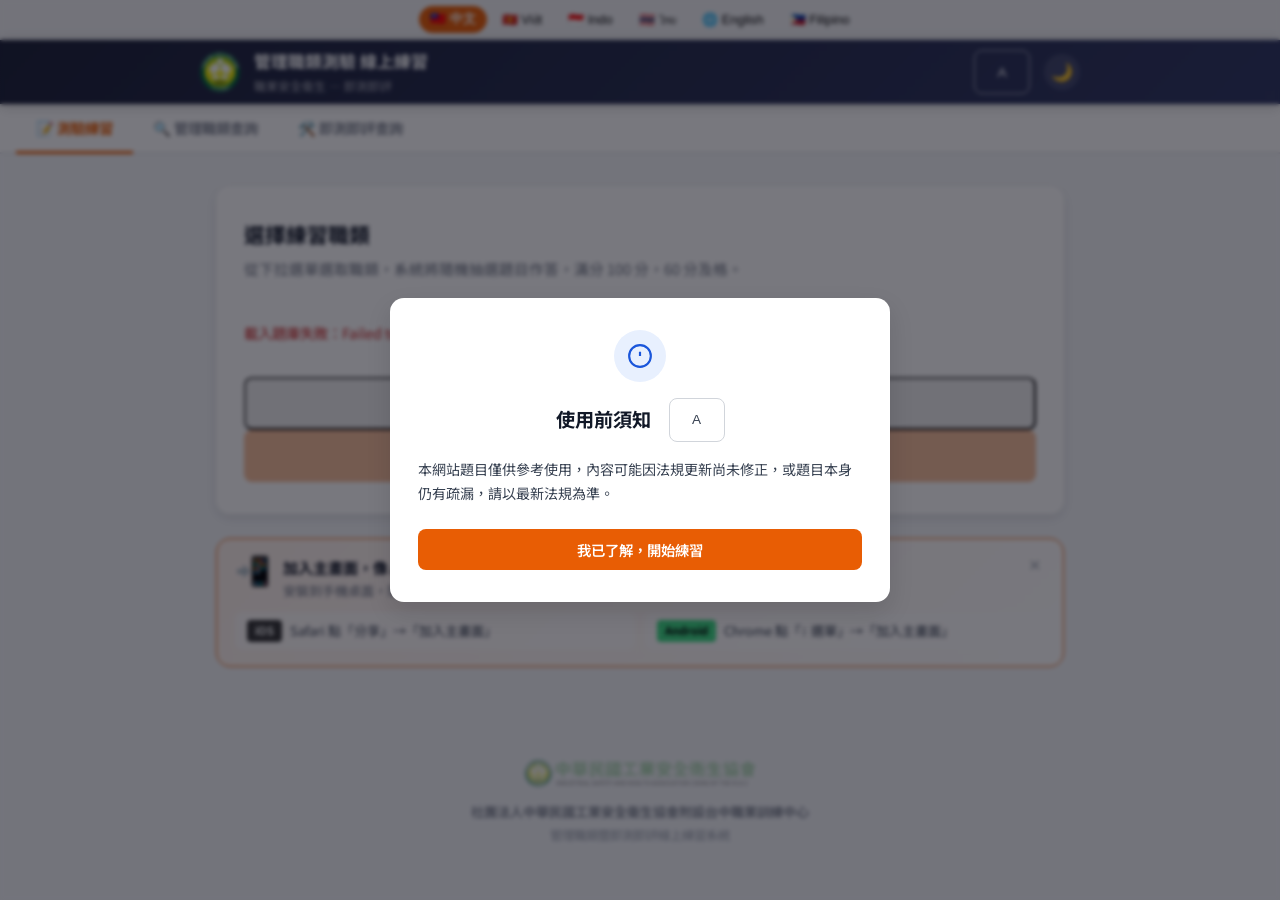
==== commit a47fe012: "fix(前端): 修正字體按鈕對比並同步PWA版號" ====
--- a/index.html
+++ b/index.html
@@ -12,7 +12,7 @@
   <link rel="preconnect" href="https://fonts.googleapis.com" />
   <link href="https://fonts.googleapis.com/css2?family=Noto+Sans+TC:wght@400;500;600;700&display=swap"
     rel="stylesheet" />
-  <link rel="stylesheet" href="css/style.css?v=20261010a" />
+  <link rel="stylesheet" href="css/style.css?v=20261010b" />
   <link rel="manifest" href="manifest.json" />
   <meta name="theme-color" content="#1e293b" />
   <link rel="icon" type="image/png" sizes="192x192" href="icons/icon-192.png" />
@@ -175,11 +175,11 @@
 
   <div class="toast" id="toast"></div>
 
-  <script src="js/config.js?v=20261010a"></script>
-  <script src="js/i18n.js?v=20261010a"></script>
-  <script src="js/utils.js?v=20261010a"></script>
-  <script src="js/data-loader.js?v=20261010a"></script>
-  <script src="js/app.js?v=20261010a"></script>
+  <script src="js/config.js?v=20261010b"></script>
+  <script src="js/i18n.js?v=20261010b"></script>
+  <script src="js/utils.js?v=20261010b"></script>
+  <script src="js/data-loader.js?v=20261010b"></script>
+  <script src="js/app.js?v=20261010b"></script>
   <script>
     // PWA 提示：已安裝或已關閉就隱藏
     function closePwaGuide() {
--- a/css/style.css
+++ b/css/style.css
@@ -144,7 +144,7 @@
   flex-shrink: 0;
   font-size: 0.85rem;
   cursor: pointer;
-  color: var(--gray-600);
+  color: var(--gray-700);
   margin-left: 6px;
   white-space: nowrap;
   display: inline-flex;
@@ -152,8 +152,10 @@
   justify-content: center;
 }
 .fontsize-btn:hover { background: var(--gray-100); }
-[data-theme="dark"] .fontsize-btn { border-color: var(--gray-600); color: var(--gray-400); }
-[data-theme="dark"] .fontsize-btn:hover { background: var(--gray-700); }
+[data-theme="dark"] .fontsize-btn { border-color: var(--gray-300); }
+[data-theme="dark"] .fontsize-btn:hover { background: var(--gray-200); }
+.site-header .fontsize-btn { color: #fff; border-color: rgba(255, 255, 255, .6); }
+.site-header .fontsize-btn:hover { background: rgba(255, 255, 255, .12); }
 
 html[data-fontsize="normal"] { font-size: 100%; }
 html[data-fontsize="large"] { font-size: 112.5%; }
